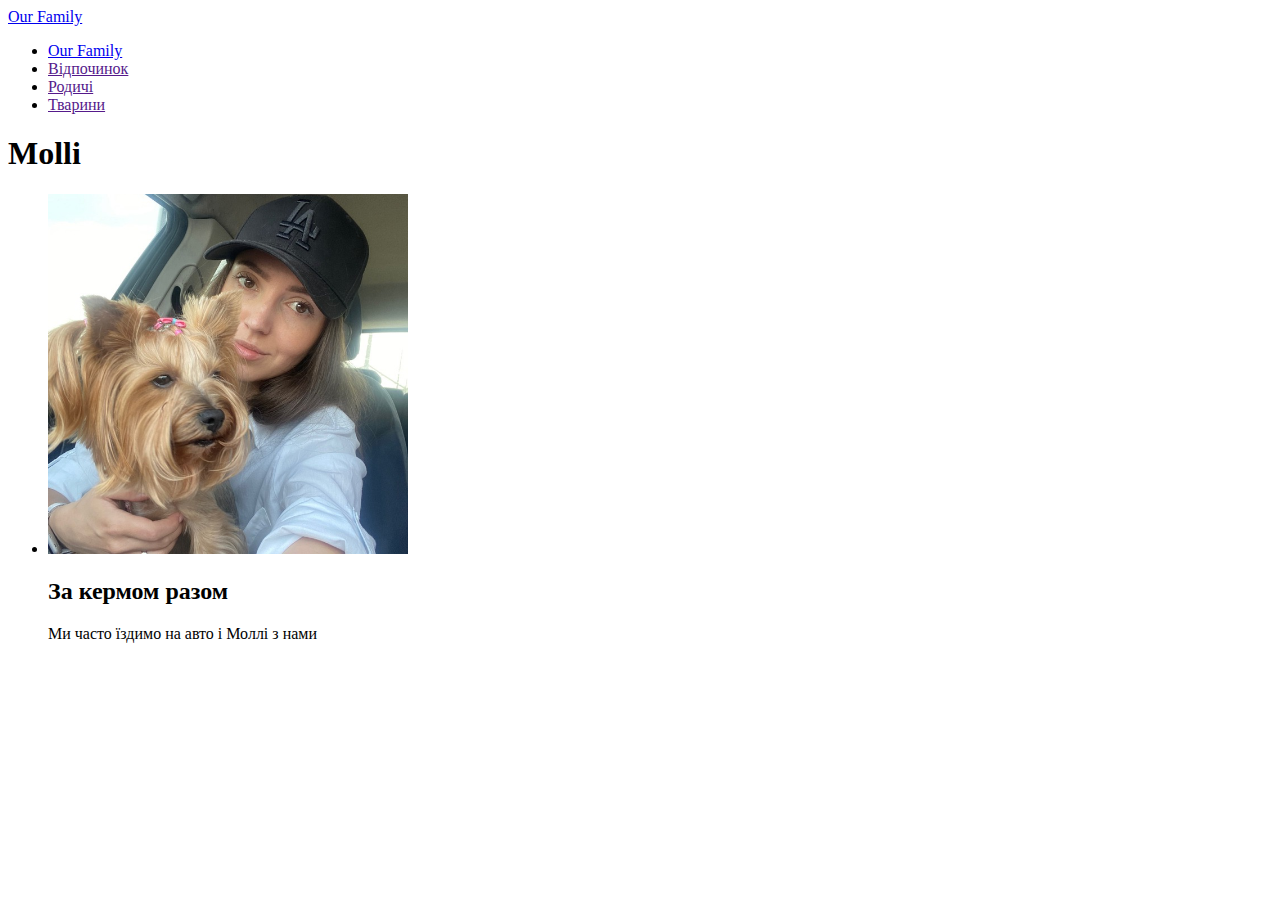
==== pets.html @ 45cf62e4 "1" ====
<!DOCTYPE html>
<html lang="en">
<head>
    <meta charset="UTF-8">
    <meta http-equiv="X-UA-Compatible" content="IE=edge">
    <meta name="viewport" content="width=device-width, initial-scale=1.0">
    <title>Document</title>
</head>
<body>
    <header>
        <a href="index.html">Our Family</a>
        <nav>
           <ul>
               <li><a href="index.html">Our Family</a></li>
               <li><a href="">Відпочинок</a></li>
               <li><a href="">Родичі</a></li>
               <li><a href="">Тварини</a></li>
           </ul>
        </nav>
       </header>
       <main>
        <div>
            <section>
                <h1>Molli</h1>
                <ul>
                <li><img src="./images/snegomoli.jpg" alt="Molli" width="360" ><h2>За кермом разом</h2><p>Ми часто їздимо на авто і Моллі з нами</p></li>
                </ul>
            </section>
        </div>
    </main>
</body>
</html>
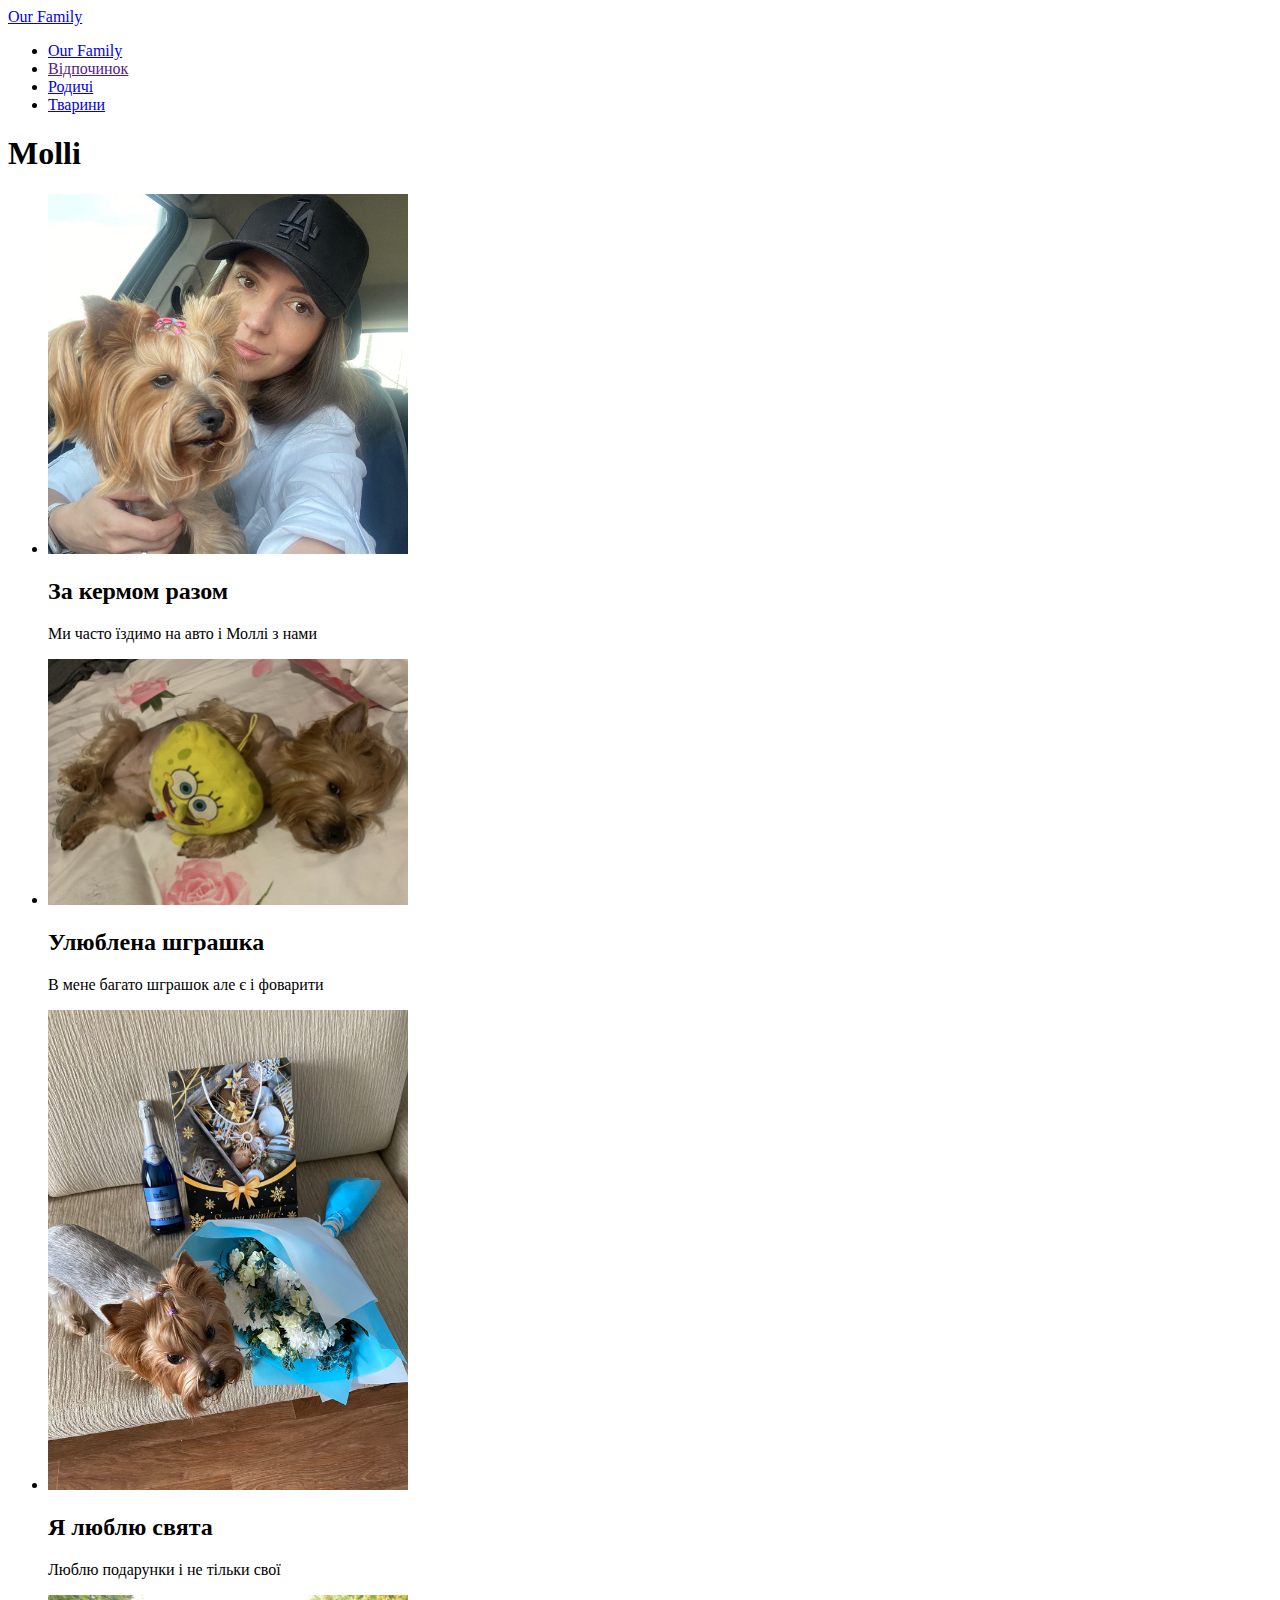
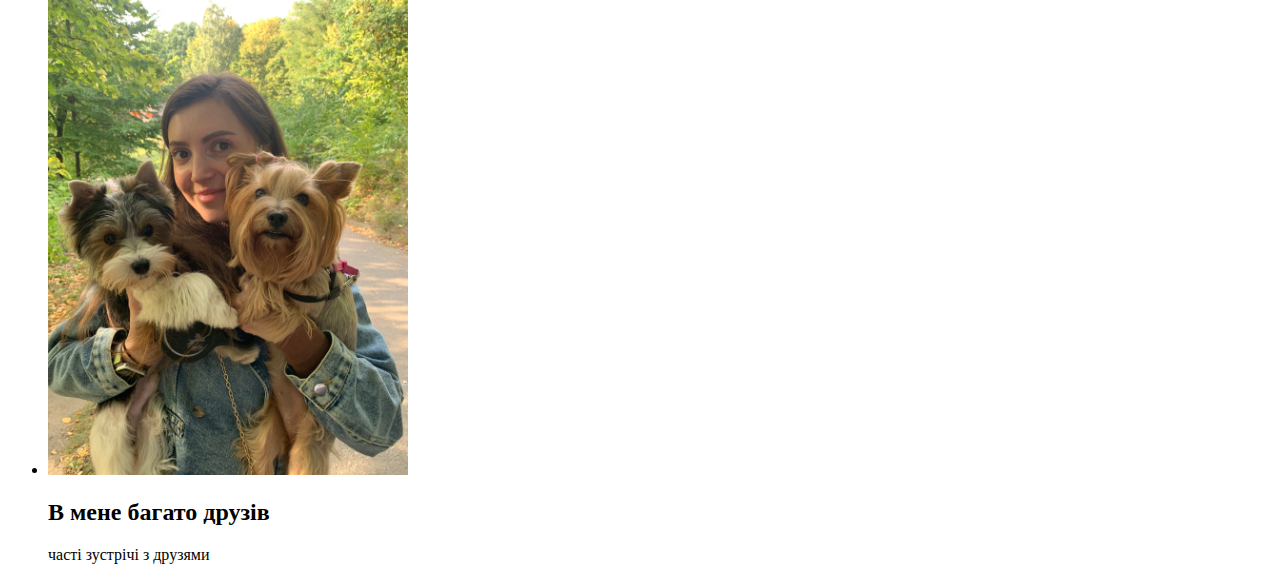
==== commit 0a2b131d: "1" ====
--- a/pets.html
+++ b/pets.html
@@ -13,8 +13,8 @@
            <ul>
                <li><a href="index.html">Our Family</a></li>
                <li><a href="">Відпочинок</a></li>
-               <li><a href="">Родичі</a></li>
-               <li><a href="">Тварини</a></li>
+               <li><a href="relatives.html">Родичі</a></li>
+               <li><a href="pets.html">Тварини</a></li>
            </ul>
         </nav>
        </header>
@@ -24,9 +24,15 @@
                 <h1>Molli</h1>
                 <ul>
                 <li><img src="./images/snegomoli.jpg" alt="Molli" width="360" ><h2>За кермом разом</h2><p>Ми часто їздимо на авто і Моллі з нами</p></li>
-                </ul>
+                <li><img src="./images/molli.jpg" alt="molli" width="360"><h2>Улюблена шграшка</h2><p>В мене багато шграшок але є і фоварити</p></li>
+                <li><img src="./images/molli1.JPG" alt="molli1" width="360"><h2>Я люблю свята</h2><p>Люблю подарунки і не тільки свої</p></li>
+                <li><img src="./images/molli2.jpg" alt="molli2" width="360"><h2>В мене багато друзів</h2><p>часті зустрічі з друзями</p></li>
+            </ul>
             </section>
         </div>
     </main>
+    <footer>
+
+    </footer>
 </body>
 </html>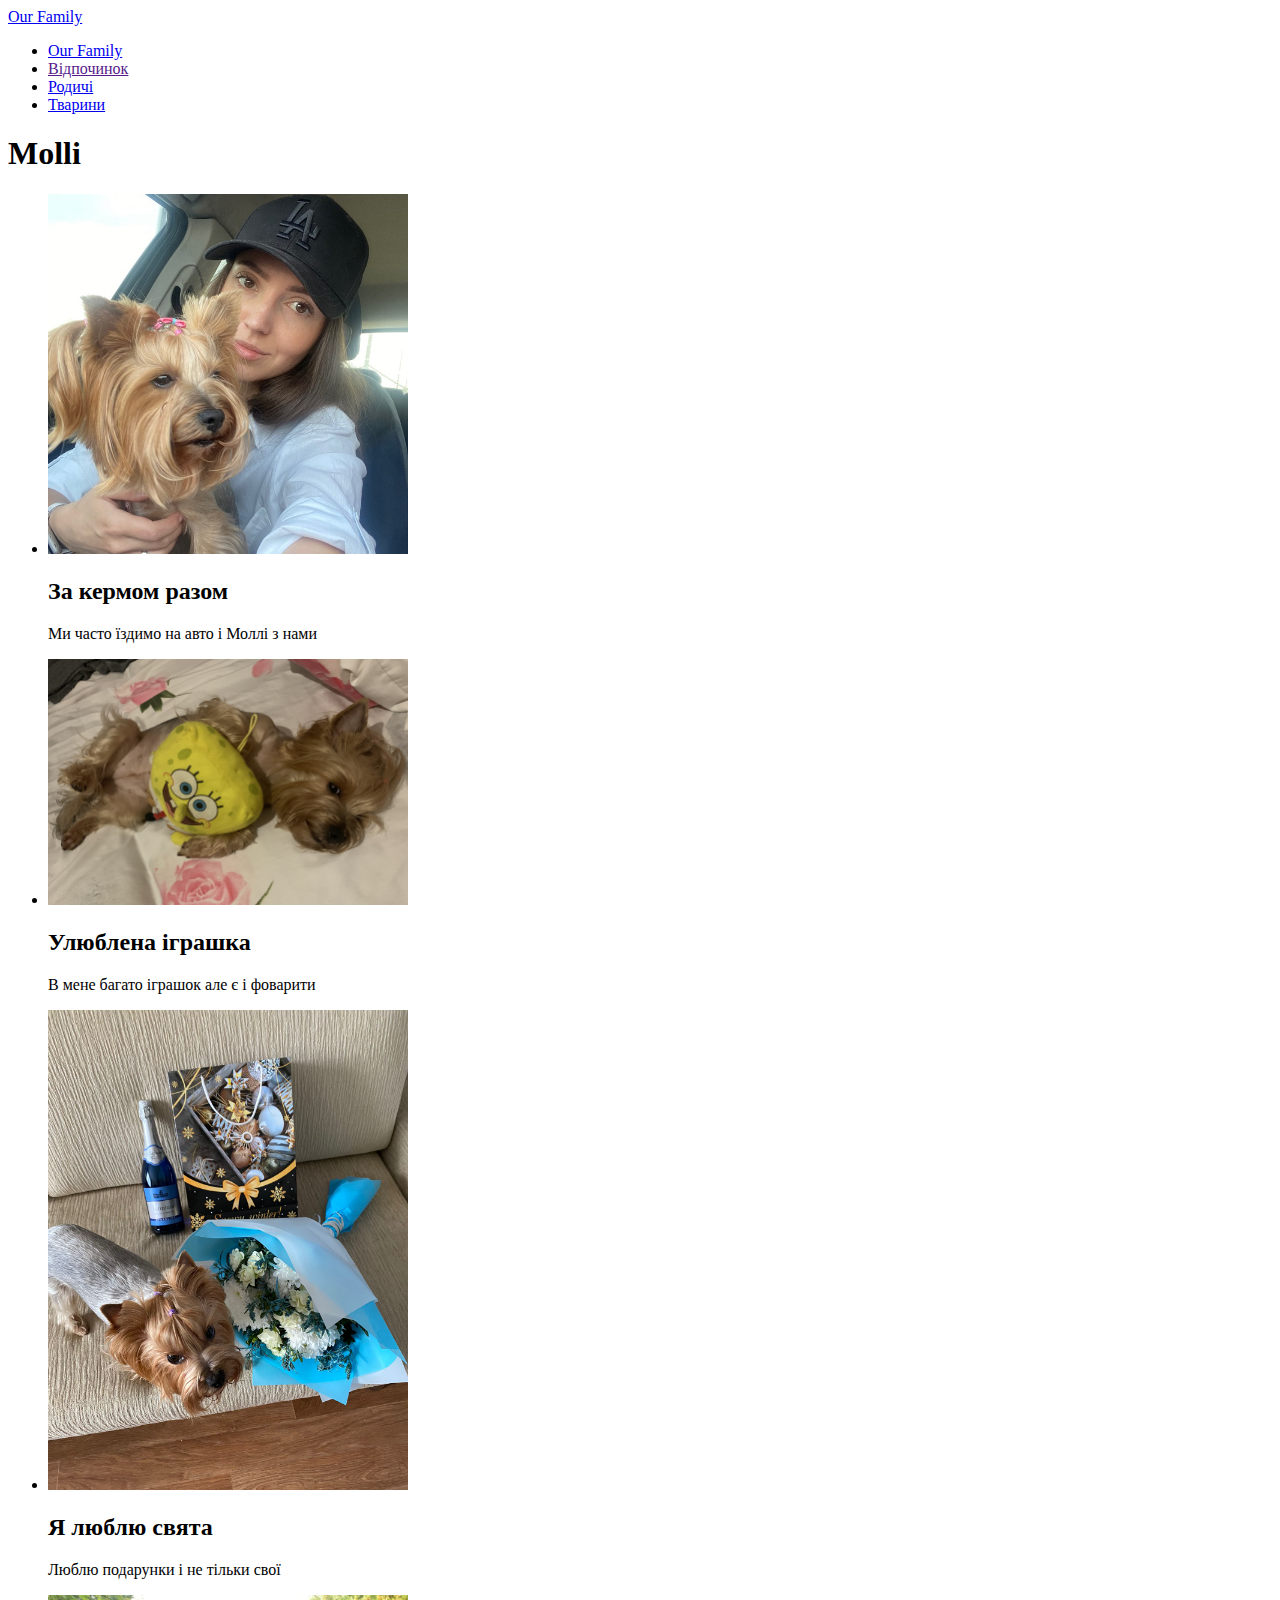
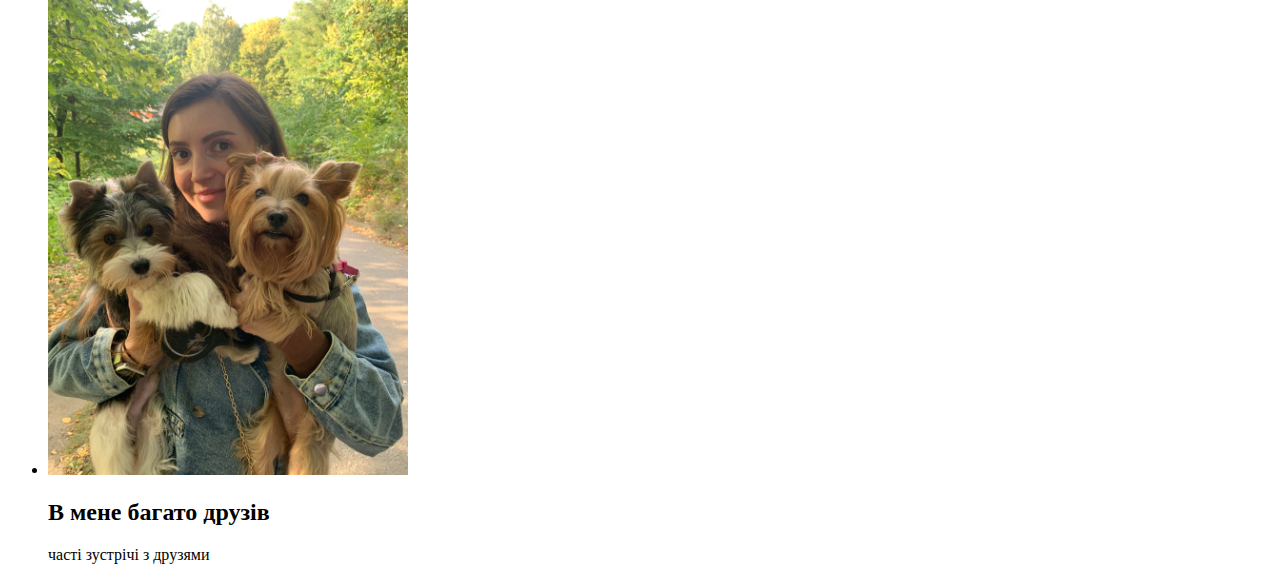
==== commit cc29d656: "Update pets.html" ====
--- a/pets.html
+++ b/pets.html
@@ -24,7 +24,7 @@
                 <h1>Molli</h1>
                 <ul>
                 <li><img src="./images/snegomoli.jpg" alt="Molli" width="360" ><h2>За кермом разом</h2><p>Ми часто їздимо на авто і Моллі з нами</p></li>
-                <li><img src="./images/molli.jpg" alt="molli" width="360"><h2>Улюблена шграшка</h2><p>В мене багато шграшок але є і фоварити</p></li>
+                <li><img src="./images/molli.jpg" alt="molli" width="360"><h2>Улюблена іграшка</h2><p>В мене багато іграшок але є і фоварити</p></li>
                 <li><img src="./images/molli1.JPG" alt="molli1" width="360"><h2>Я люблю свята</h2><p>Люблю подарунки і не тільки свої</p></li>
                 <li><img src="./images/molli2.jpg" alt="molli2" width="360"><h2>В мене багато друзів</h2><p>часті зустрічі з друзями</p></li>
             </ul>
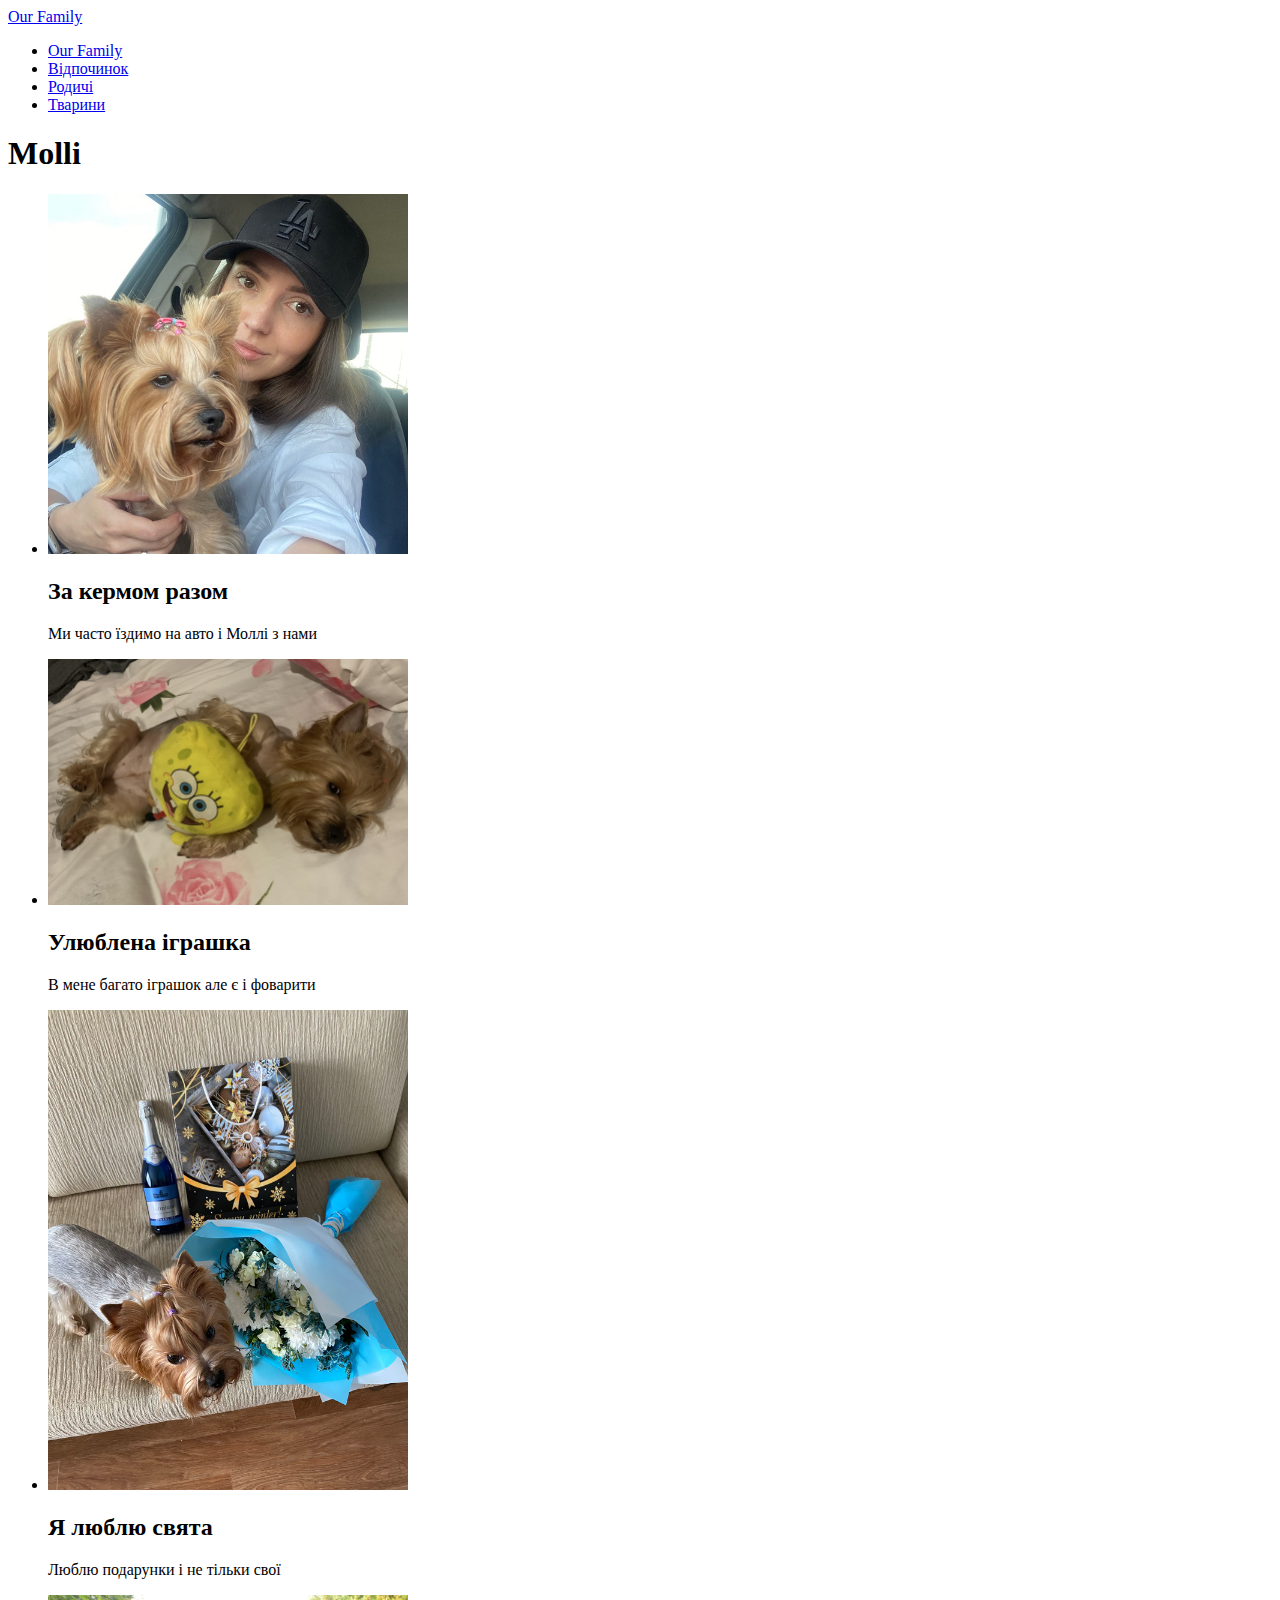
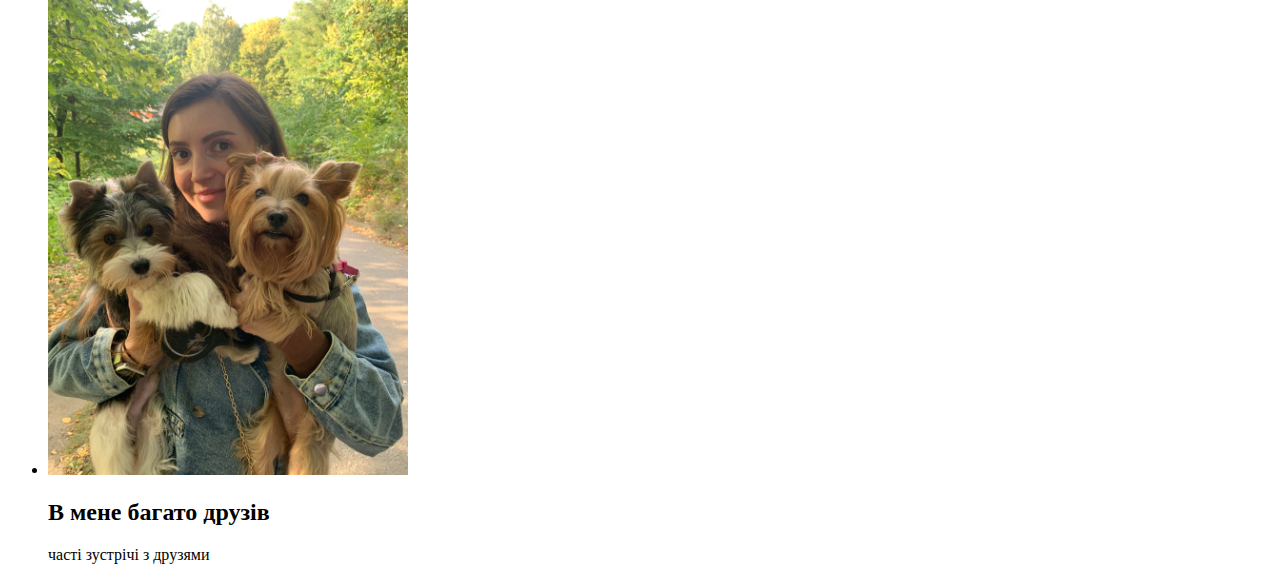
==== commit c4920368: "2" ====
--- a/pets.html
+++ b/pets.html
@@ -12,7 +12,7 @@
         <nav>
            <ul>
                <li><a href="index.html">Our Family</a></li>
-               <li><a href="">Відпочинок</a></li>
+               <li><a href="relaxation.html">Відпочинок</a></li>
                <li><a href="relatives.html">Родичі</a></li>
                <li><a href="pets.html">Тварини</a></li>
            </ul>
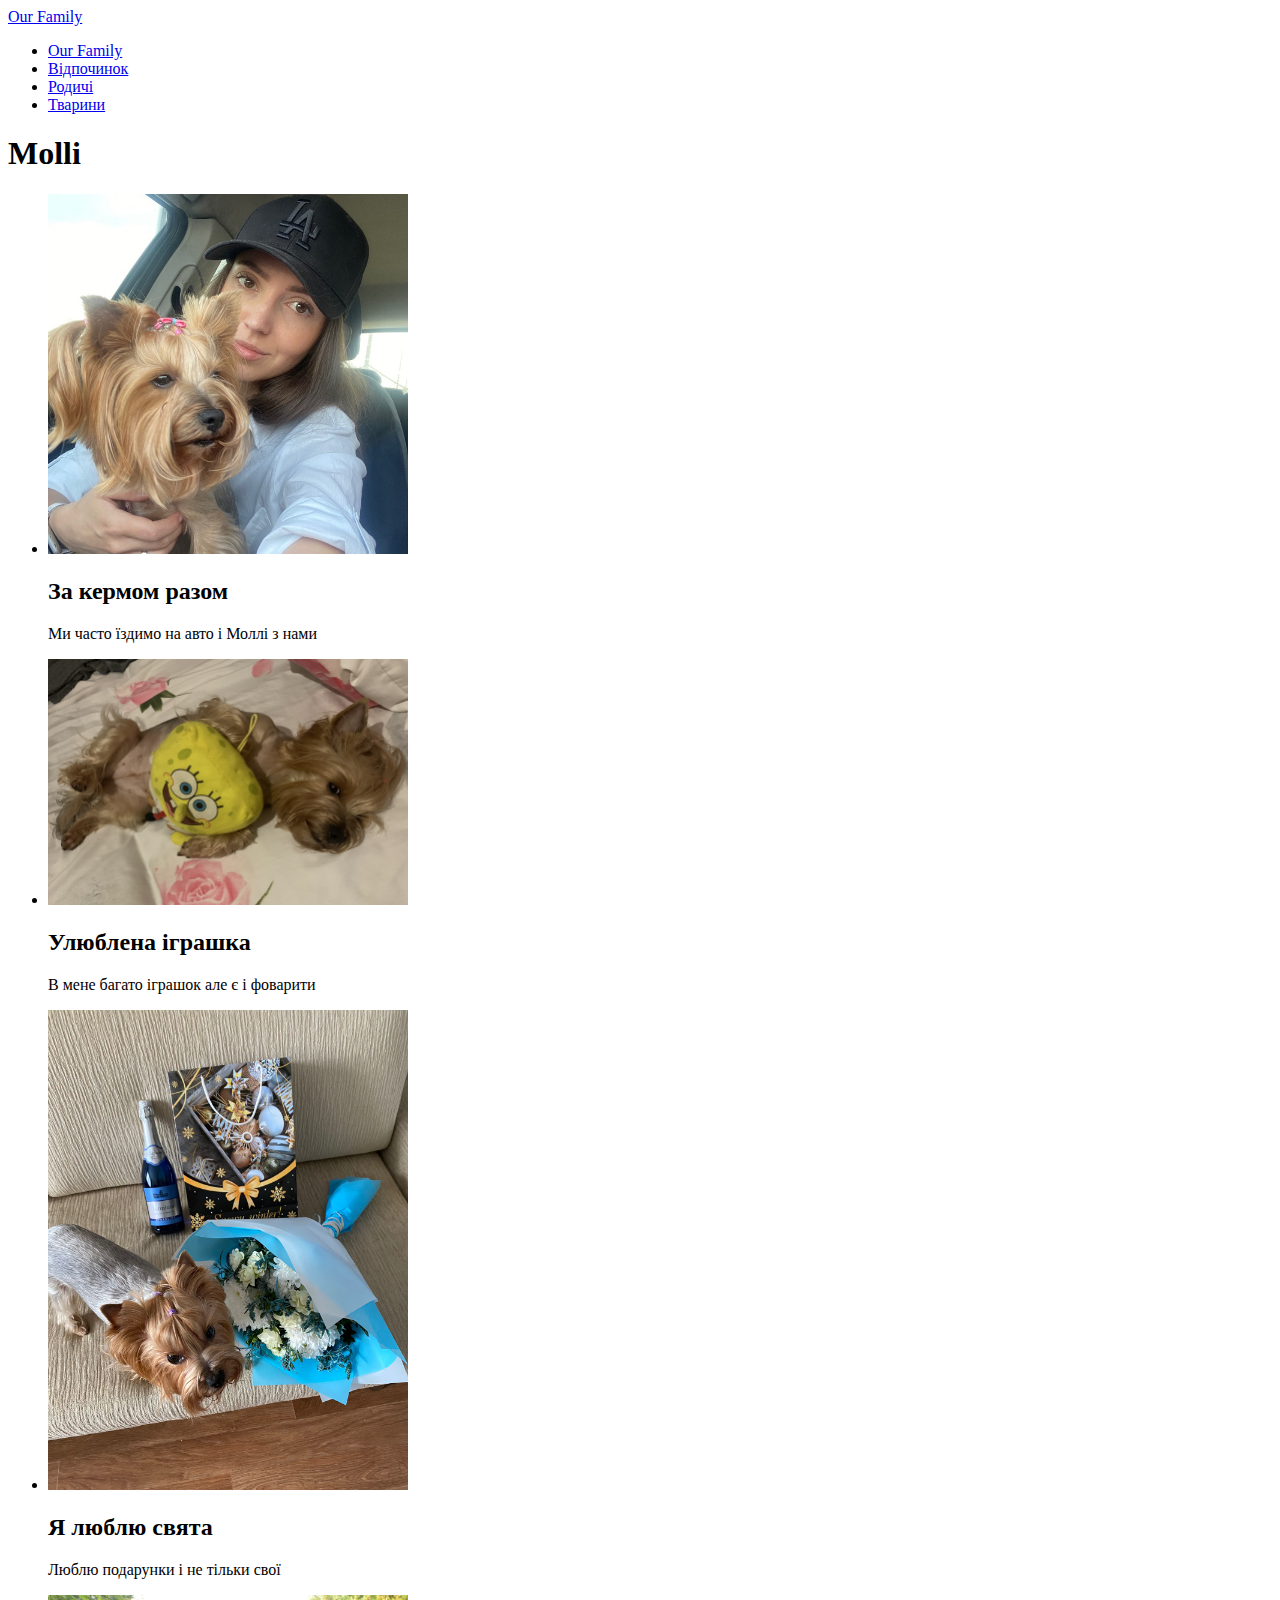
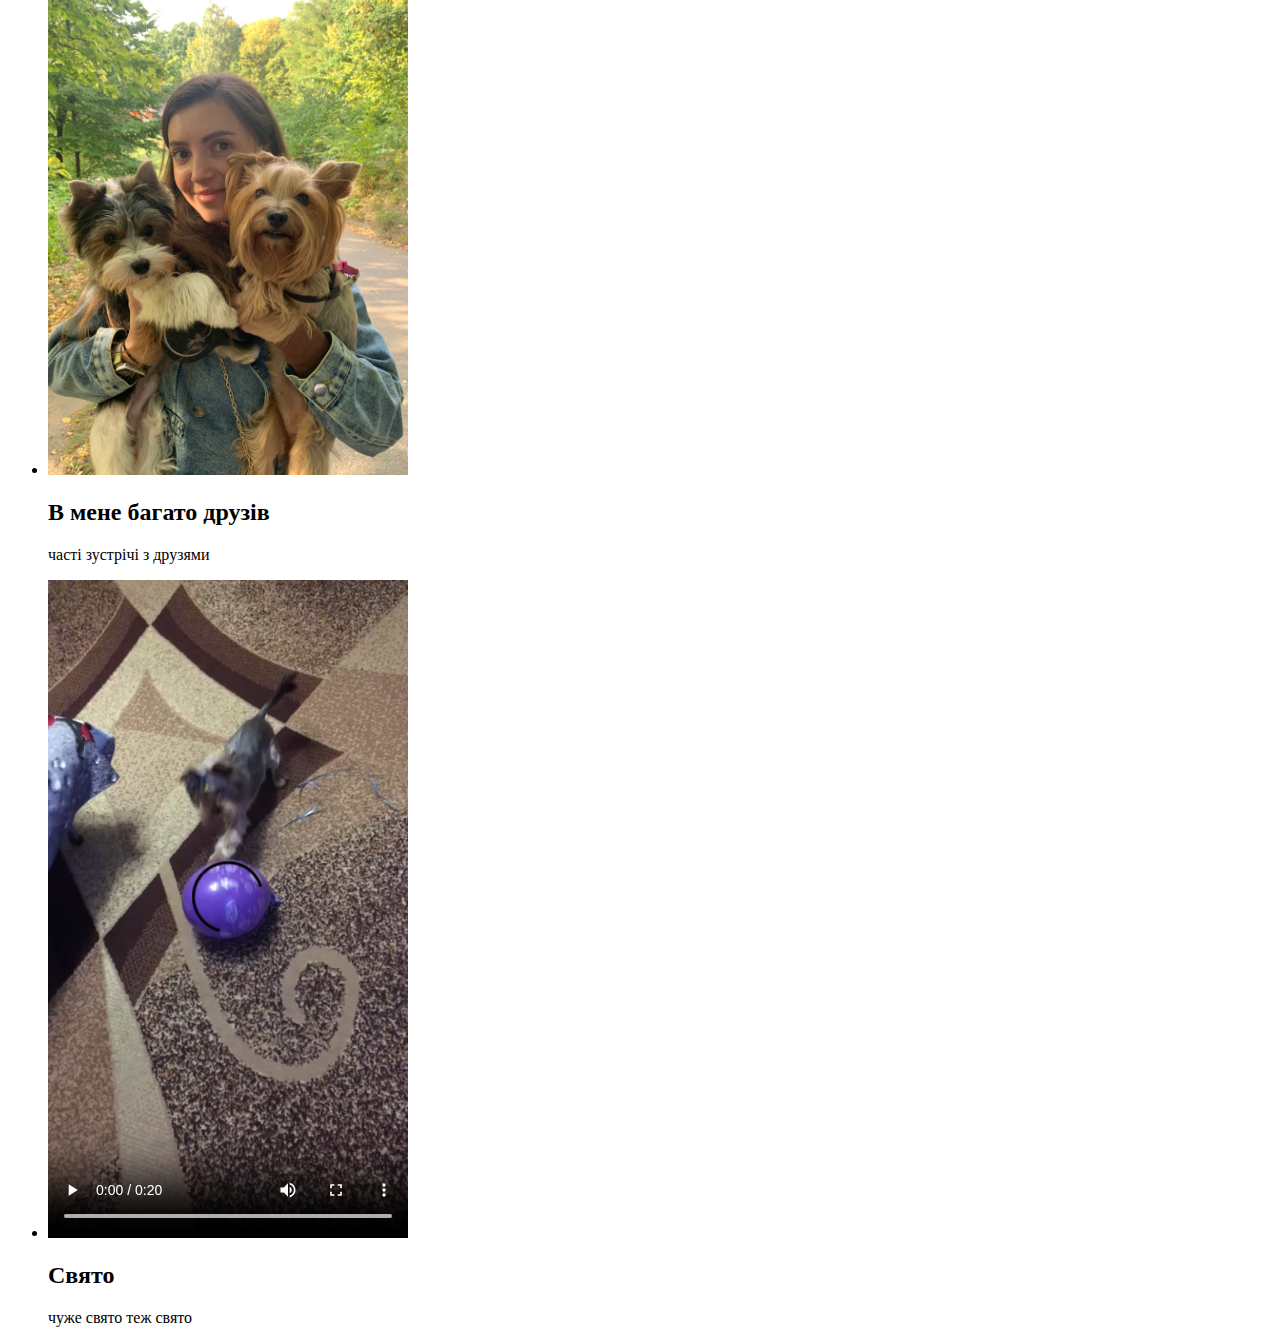
==== commit 1ed57d19: "1" ====
--- a/pets.html
+++ b/pets.html
@@ -27,6 +27,7 @@
                 <li><img src="./images/molli.jpg" alt="molli" width="360"><h2>Улюблена іграшка</h2><p>В мене багато іграшок але є і фоварити</p></li>
                 <li><img src="./images/molli1.JPG" alt="molli1" width="360"><h2>Я люблю свята</h2><p>Люблю подарунки і не тільки свої</p></li>
                 <li><img src="./images/molli2.jpg" alt="molli2" width="360"><h2>В мене багато друзів</h2><p>часті зустрічі з друзями</p></li>
+                 <li><video src="./video/video_2023-01-09_18-19-10.mp4" width="360"  controls preload="auto" loop>Molli</video><h2>Свято</h2><p>чуже свято теж свято</p></li>
             </ul>
             </section>
         </div>
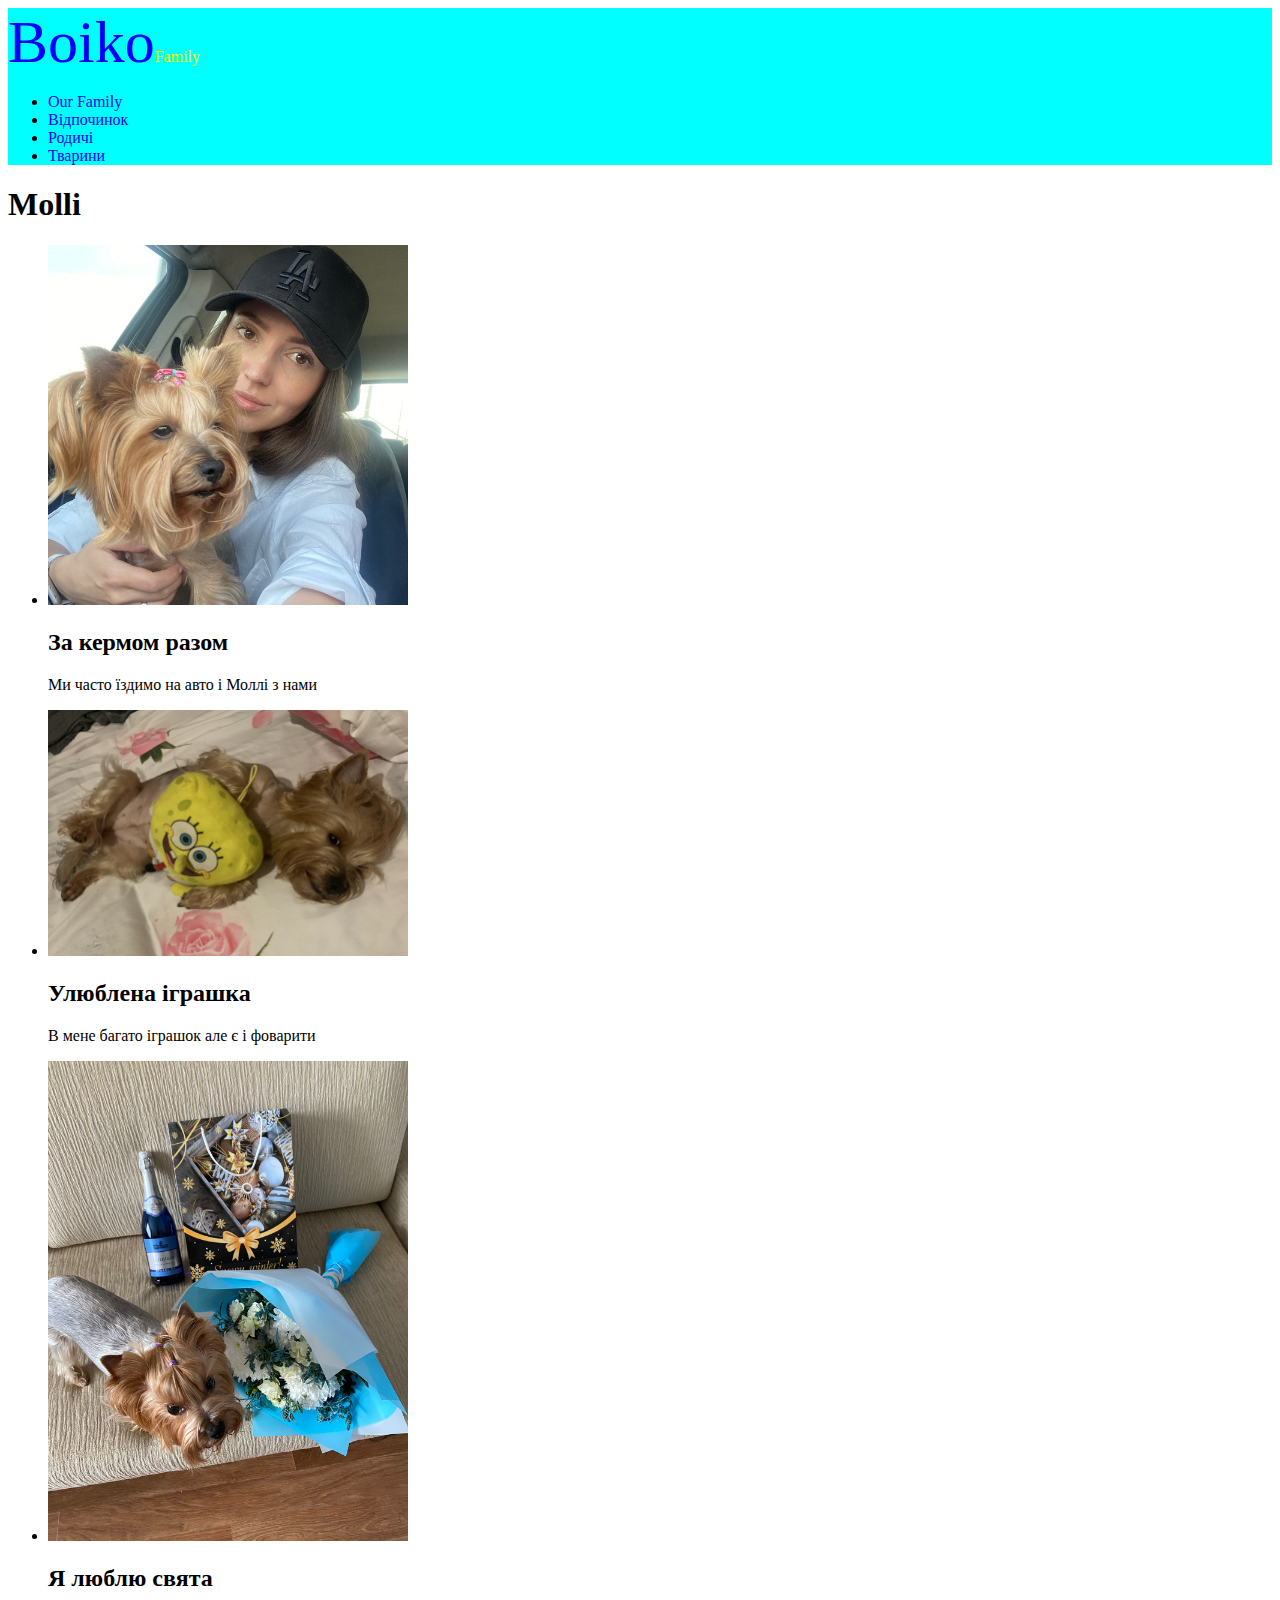
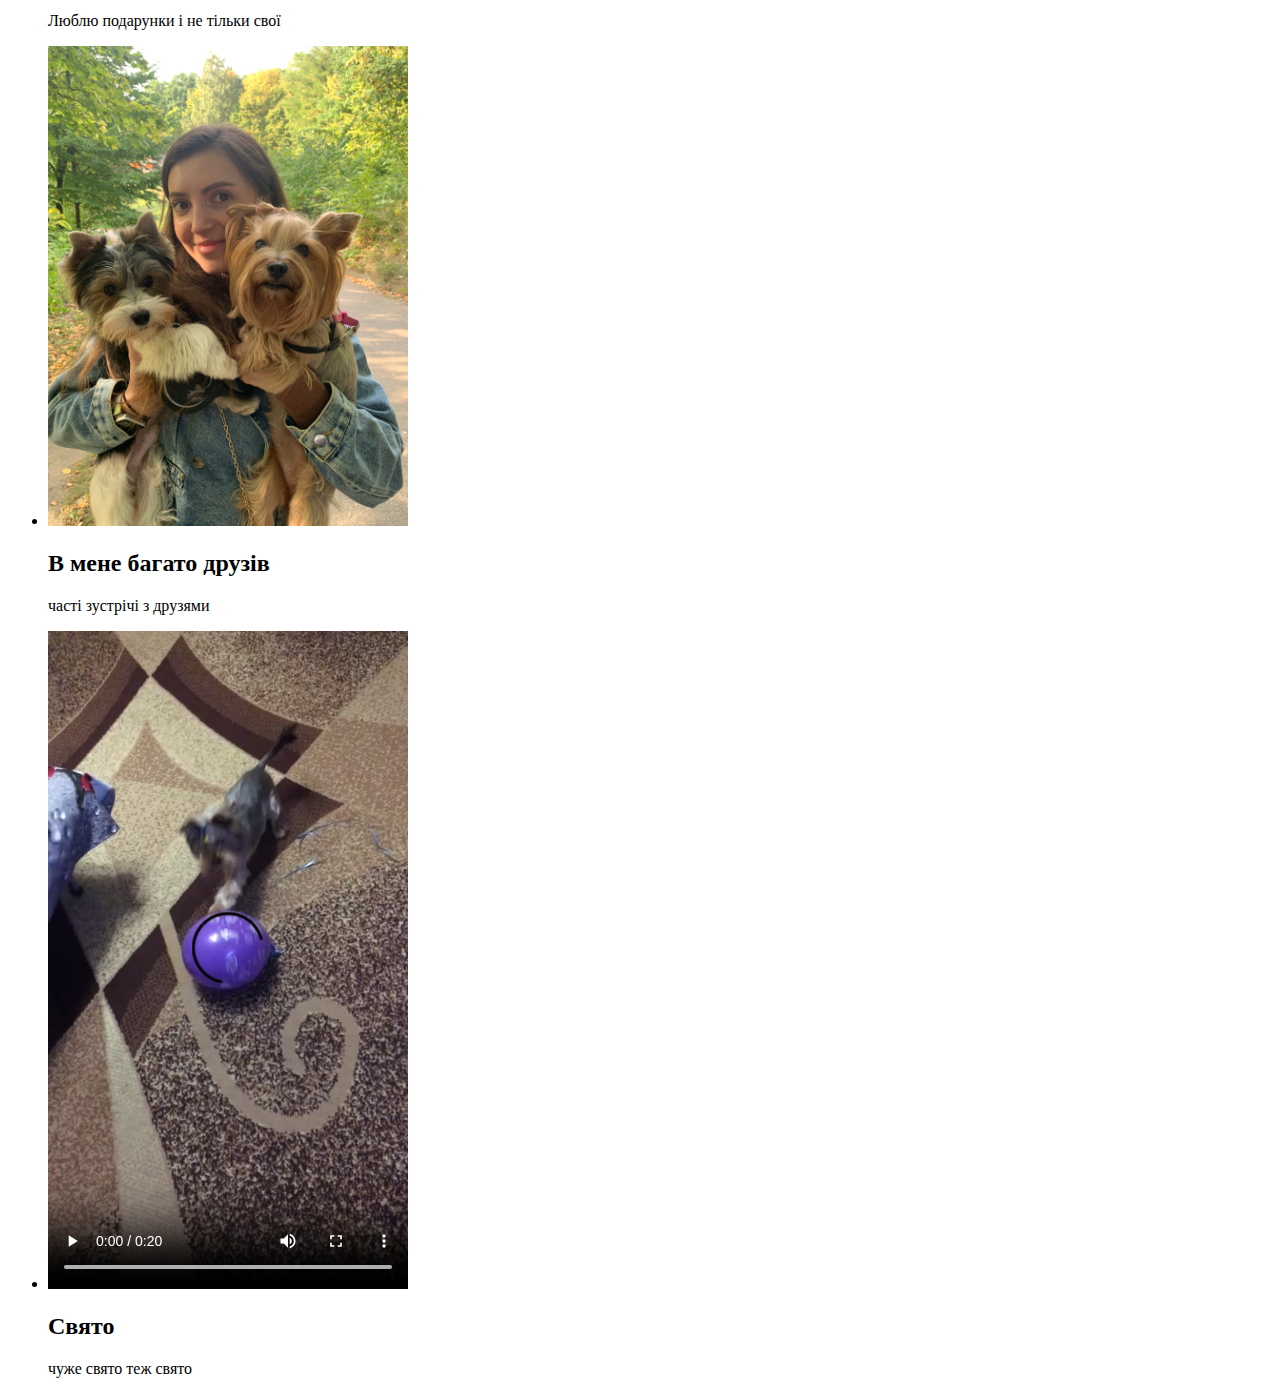
==== commit 6f9588c5: "1" ====
--- a/pets.html
+++ b/pets.html
@@ -5,10 +5,11 @@
     <meta http-equiv="X-UA-Compatible" content="IE=edge">
     <meta name="viewport" content="width=device-width, initial-scale=1.0">
     <title>Document</title>
+    <link rel="stylesheet" href="./css/styles.css">
 </head>
 <body>
     <header>
-        <a href="index.html">Our Family</a>
+        <a href="index.html" class="logo"><span class="logo-a">Boiko</span><span class="logo-b">Family</span></a>
         <nav>
            <ul>
                <li><a href="index.html">Our Family</a></li>
--- a/css/styles.css
+++ b/css/styles.css
@@ -0,0 +1,20 @@
+.title{
+    color:yellow ;
+    background-color: blue;
+}
+a{
+text-decoration: none;
+}
+.logo{
+    font-size=80px;
+}
+.logo-a{
+color: blue;
+font-size: 60px;
+}
+.logo-b{
+    color: yellow;
+}
+header{
+    background-color: aqua;
+}